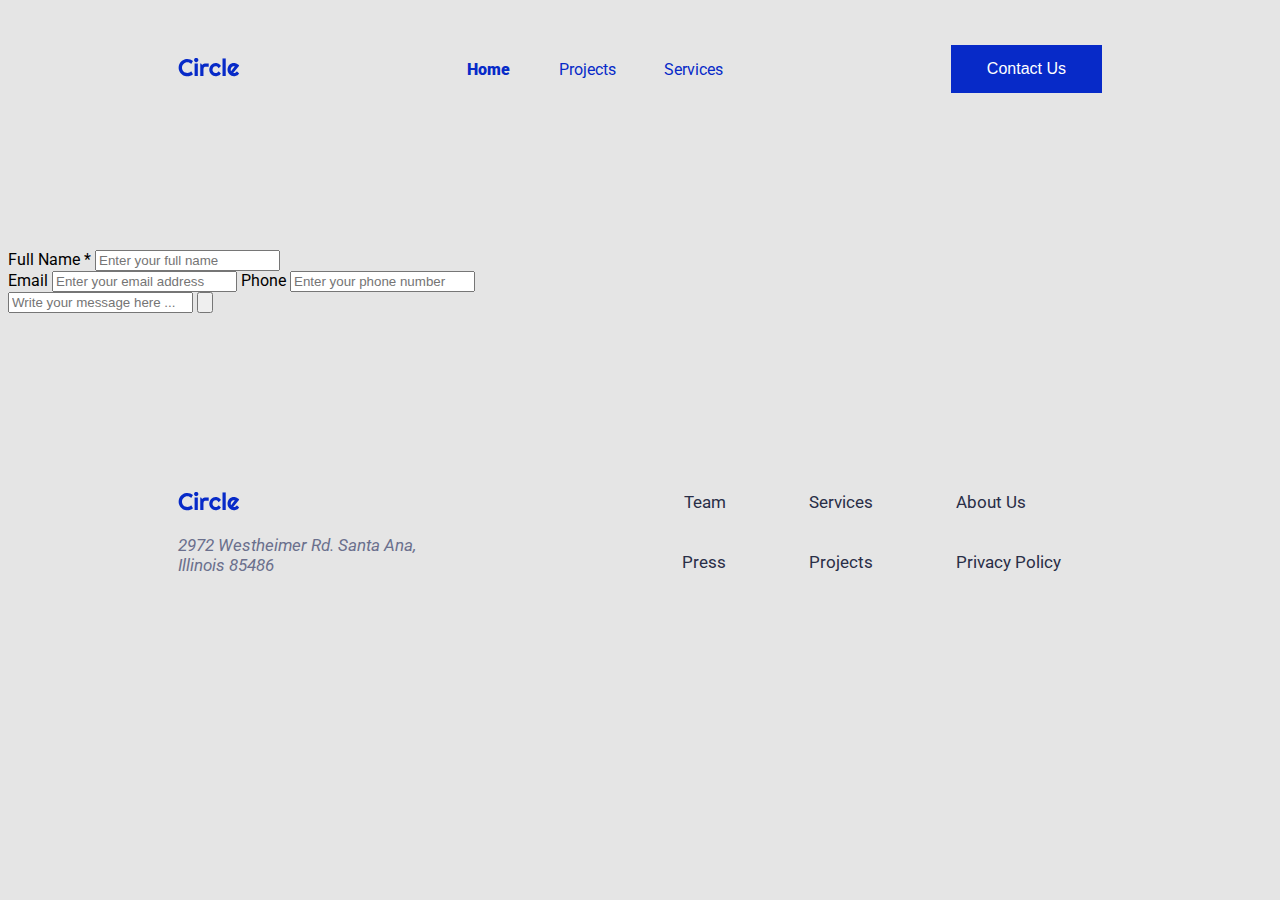
==== ContactUsPage.html @ ae676c8a "project page" ====
<!DOCTYPE html>
<html lang="en">

<head>
    <meta charset="UTF-8" />
    <meta name="viewport" content="width=device-width, initial-scale=1.0" />
    <meta http-equiv="X-UA-Compatible" content="ie=edge" />
    <link rel="stylesheet" type="text/css" href="./styles/main.css">
    <link rel="stylesheet" type="text/css" href="./styles/footer.css">
    <title>Mid-Term-Project-Aaron</title>
    <link rel="preconnect" href="https://fonts.googleapis.com">
    <link rel="preconnect" href="https://fonts.gstatic.com" crossorigin>
    <link href="https://fonts.googleapis.com/css2?family=Open+Sans:wght@300;400;500;700;800&display=swap"
        rel="stylesheet">
    <link
        href="https://fonts.googleapis.com/css2?family=Roboto:ital,wght@0,300;0,400;0,500;0,700;0,900;1,100;1,300;1,400;1,500;1,700;1,900&display=swap"
        rel="stylesheet">
</head>

<body>
    <header id="header-section">
        <nav class="nav-bar">
            <div class="nav-logo">
                <img src="./img/logos/circle.svg" class="navCircleLogo" />
            </div>
            <div class="nav-menu">
                <a class="nav-home" href="#hero-section" id="nav-home">Home</a>
                <a class="nav-projects" href="#projects-section" id="nav-projects">Projects</a>
                <a class="nav-services" href="#services-section" id="nav-services">Services</a>
            </div>
            <div class="nav-contact">
                <button class="blue-btn">Contact Us</button>
            </div>
        </nav>
        <nav class="nav-bar-mobile">
            <div class="nav-first-row">
                <div id="nav-logo">
                    <img src="./img/logos/circle.svg" class="navCircleLogo" />
                </div>
                <div id="nav-contact">
                    <button class="blue-btn">Contact Us</button>
                </div>
            </div>
            <div class="nav-second-row">
                <div class="nav-menu">
                    <a class="nav-home">Home</a>
                    <a class="nav-projects">Projects</a>
                    <a class="nav-services">Services</a>
                </div>
            </div>
        </nav>
    </header>

    <div class="space-section-aux"></div>

    <div id="contact-us-page">
        <h2 class="contact-us-header"></h2>

        <form>
            <label for="name">Full Name <span>*</span></label>
            <input id="name" type="text" placeholder="Enter your full name"/>
            <div>
                <label for="email">Email</label>
                <input type="email" id="email" placeholder="Enter your email address"/>
                <label for="phone">Phone</label>
                <input type="tel" id="phone" placeholder="Enter your phone number"/>
            </div>
            <label for="message"></label>
            <input placeholder="Write your message here ..." id="message"/>
            <input class="form-submit" type="button" placeholder="Submit"/>
        </form>
    </div>

    <div class="space-section-aux"></div>

    <footer id="footer-section">
        <div class="footer-section-wrapper">
            <div class="company-info">
                <div class="nav-logo">
                    <img src="./img/logos/circle.svg" class="navCircleLogo" />
                </div>
                <address class="nav-address">2972 Westheimer Rd. Santa Ana, Illinois 85486 </address>
            </div>
            <div class="footer-nav">
                <div class="column-left">
                    <a href="#" class="footer-nav-link">Team</a>
                    <a href="#client-section" class="footer-nav-link">Press</a>
                </div>
                <div class="column-middle">
                    <a href="#services-section" class="footer-nav-link">Services</a>
                    <a href="#projects-section" class="footer-nav-link">Projects</a>
                </div>
                <div class="column-right">
                    <a href="#" class="footer-nav-link">About Us</a>
                    <a href="#" class="footer-nav-link">Privacy Policy</a>
                </div>
            </div>
        </div>
    </footer>
</body>

</html>
---- styles/main.css ----
body {
    background-color: #E5E5E5;
    font-family: 'Roboto', sans-serif;
    padding-bottom: 50px;
}

/* --------- Space Section ------------*/

.space-section {
    width: 100%;
    height: 30px;
}

.space-section-aux {
    width: 100%;
    height: 100px;
}

/* --------- Header Section -----------*/

#header-section {
    height: 122px;
    padding-left: 170px;
    padding-right: 170px;
}

.nav-bar {
    height: 100%;
    display: flex;
    flex-direction: row;
    justify-content: space-between;
    align-items: center;
}

.nav-bar-mobile {
    display: none;
}

.navCircleLogo {}

.nav-menu {
    width: 20vw;
    display: flex;
    justify-content: space-between;
}

.nav-menu a {
    font-size: medium;
    color: #072AC8;
    text-decoration: none;
}

.nav-home {
    font-weight: 1000;
}

.blue-btn {
    border: 0px solid transparent;
    background-color: #072AC8;
    color: white;
    padding-top: 15px;
    padding-bottom: 15px;
    padding-left: 36px;
    padding-right: 36px;
    font-size: medium;
}

.blue-btn:hover {
    text-decoration: underline;
}

.transparent-btn {
    border: 0px solid transparent;
    background-color: transparent;
    color: #6B708D;
    padding-top: 15px;
    padding-bottom: 15px;
    padding-left: 36px;
    padding-right: 36px;
    font-size: medium;
}

.transparent-btn:hover {
    text-decoration: underline;
}

/* --------- Hero Section -----------*/

#hero-section {
    height: 650px;
    display: block;
    padding-left: 170px;
    padding-right: 170px;
}

.hero-wrapper {
    display: grid;
    grid-template-columns: 1fr 570px;
}

.hero-image-wrapper {
    background-image: url("../img/hero-section/hero-image.png");
    background-size: contain;
    background-repeat: no-repeat;
    background-position: center;
    grid-column: 2;
    grid-row: 1;
    display: block;
    position: relative;
}

.hero-image-wrapper .card-1 {
    position: absolute;
    display: inline-block;
    left: -5em;
    top: -2em;
    height: 380px;
    width: 360px;
}

.hero-image-wrapper .card-2 {
    position: absolute;
    display: inline-block;
    height: 360px;
    width: 350px;
    right: -4.9em;
    bottom: -7.5em;
}

.hero-info-wrapper {
    display: flex;
    flex-direction: column;
    justify-content: center;
    align-items: flex-start;
    height: 650px;
    grid-column: 1;
    grid-row: 1;
    padding-right: 10px;
}

.hero-btns-wrapper {
    margin-top: 20px;
}

.hero-info-wrapper h1 {
    font-size: 60px;
    font-weight: bold;
    margin: 0;
}

.hero-info-wrapper p {
    font-size: 20px;
    font-weight: 400;
    line-height: 150%;
    margin-top: 30px;
    margin-bottom: 30px;
}

/* --------- Client Section -----------*/

#client-section {
    display: block;
    height: 100px;
    width: 100%;
}

.client-section-wrapper {
    display: flex;
    flex-direction: row;
    justify-content: space-between;
    padding-left: 170px;
    padding-right: 170px;
    align-items: center;
}

.clients-logo {
    filter: grayscale(100%);
    transform: scale(0.8);
}

/* --------- Recent Projects Section -----------*/

.index-subtitle {
    font-size: 40px;
    font-weight: bold;
}

.pc-image-wrapper {
    height: 240px;
    padding: 0;
}

.pc-image {
    width: 100%;
    height: 100%;
}

.card-title-wrapper {
    height: 204px;
    margin: 0;
    padding-left: 30px;
    padding-right: 30px;
    display: flex;
    flex-direction: column;
    justify-content: space-between;
}

/* --------- Cards -----------*/

.cards-sections {
    display: block;
    height: 100px;
    padding-left: 170px;
    padding-right: 170px;
    height: fit-content;
}

.cards-wrapper {
    display: flex;
    flex-direction: row;
    align-items: center;
    justify-content: space-between;
    flex-wrap: wrap;
}

.project-card {
    background-color: white;
    box-shadow: 0px 4px 15px 0px #0002;
    width: 340px;
    height: 444px;
    overflow: auto;
    margin: 0;
    margin-left: 20px;
    margin-bottom: 20px;
}

.project-card-first {
    background-color: white;
    box-shadow: 0px 4px 15px 0px #0002;
    width: 340px;
    height: 444px;
    overflow: auto;
    margin: 0;
    margin-bottom: 20px;
}

.service-card {
    background-color: white;
    box-shadow: 0px 4px 15px 0px #0002;
    width: 340px;
    height: 380px;
    box-sizing: border-box;
    display: flex;
    flex-direction: column;
    justify-content: space-between;
    padding: 20px;
    overflow: auto;
    margin: 0;
    margin-left: 20px;
    margin-bottom: 20px;
}

.card-title {
    font-size: 24px;
    margin: 0;
    padding-top: 30px;
}

.card-link {
    padding-bottom: 30px;
    text-decoration: none;
    text-decoration: none;
    color: #072AC8;
}

.card-info {
    font-size: 20px;
    line-height: 150%;
    font-weight: 300;
}

/* --------- Testimonial Section -----------*/

#testimonial-section {
    height: 630px;
    margin-left: 30px;
    margin-right: 30px;
}

.testimonial-black-bg {
    height: 100%;
    background-color: #292E47;
    position: relative;
    display: flex;
    flex-direction: column;
    justify-content: space-between;
    align-items: center;
}

.testimonial-black-bg h3 {
    color: white;
    font-size: 40px;
    display: flex;
    text-align: center;
    padding: 40px;
}

.testimonial-black-bg p {
    color: #FFC600;
    font-size: 24px;
    display: flex;
    text-align: center;
    padding-left: 30%;
    padding-right: 30%;
}

.memoji1 {
    width: 150px;
    position: absolute;
    top: 30px;
    left: 100px;
}

.memoji2 {
    width: 150px;
    position: absolute;
    top: 30px;
    right: 100px;
}

.memoji3 {
    width: 150px;
    position: absolute;
    bottom: 30px;
    left: 100px;
}

.memoji4 {
    width: 150px;
    position: absolute;
    bottom: 30px;
    right: 100px;
}

.client-info-wrapper {
    display: flex;
    justify-content: center;
    flex-direction: row;
    margin-bottom: 40px;
    padding: 40px;
}

.rounded-img {
    border-radius: 50%;
    width: 50px;
    height: 50px;
    margin-right: 10px;
}

.client-name {
    color: #A2D6F9;
    font-size: 17px;
    display: flex;
    justify-content: center;
    align-items: center;
}

.client-website {
    color: #F4F6FC;
    font-size: 13px;
    display: flex;
    justify-content: flex-start;
    align-items: center;
}

/* --------- Services Section -----------*/

.service-img-wrapper {
    height: 80px;
    width: 80px;
    display: flex;
    justify-content: center;
    align-items: center;
    background-color: #ECF7FF;
    border-radius: 50%;
}

.service-img {
    height: 40px;
    width: 40px;
}

.bottom {
    display: flex;
    justify-content: flex-start;
    align-items: flex-end;
    padding: 0;
    text-decoration: none;
    color: #072AC8;
}

@media screen and (max-width: 464px) {
    body {
        padding: 0;
        margin: 0;
    }

    /* --------- Header Section -----------*/
    #header-section {
        height: 100px;
        margin: 0;
        padding: 0;
    }

    .nav-bar {
        display: none;
    }

    .nav-bar-mobile {
        height: 100%;
        display: grid;
        grid-template-rows: 1fr 1fr;
    }

    .nav-first-row {
        display: flex;
        justify-content: space-between;
        align-items: center;
        padding-left: 20px;
        padding-right: 20px;
    }

    .nav-second-row {
        display: flex;
        justify-content: center;
        align-items: center;
    }

    .nav-menu {
        width: 60vw;
        display: flex;
        justify-content: space-between;
        align-items: baseline;
        text-decoration: none;
    }

    .blue-btn {
        border: 0px solid transparent;
        background-color: #072AC8;
        color: white;
        padding-top: 7.5px;
        padding-bottom: 7.5px;
        padding-left: 18px;
        padding-right: 18px;
        font-size: small;
    }

    .transparent-btn {
        border: 0px solid transparent;
        background-color: transparent;
        color: #6B708D;
        padding-top: 7.5px;
        padding-bottom: 7.5px;
        padding-left: 18px;
        padding-right: 18px;
        font-size: small;
    }

    /* --------- Hero Section -----------*/

    #hero-section {
        height: 444px;
        width: 100%;
        padding: 0;
    }

    .hero-wrapper {
        display: grid;
        grid-template-rows: 80vw 80vw;
        grid-template-columns: 1fr;
    }

    .hero-info-wrapper {
        grid-row: 2;
        display: flex;
        height: 100%;
        margin-top: 60px;
        justify-content: center;
        align-items: center;
        padding-left: 20px;
        padding-right: 20px;
    }

    .hero-info-wrapper h1 {
        font-size: 25px;
        font-weight: bold;
        margin: 0;
        display: block;
        text-align: center;
    }

    .hero-info-wrapper p {
        font-size: 18px;
        font-weight: 400;
        line-height: 150%;
        display: block;
        text-align: center;
    }

    .hero-image-wrapper {
        background-image: url("../img/hero-section/hero-image.png");
        background-size: contain;
        background-repeat: no-repeat;
        background-position: center;
        grid-row: 1;
        grid-column: 1;
        display: block;
        position: relative;
    }

    .hero-image-wrapper .card-1 {
        position: absolute;
        display: inline-block;
        left: 0em;
        top: -1em;
        height: 200px;
        width: 180px;
    }

    .hero-image-wrapper .card-2 {
        position: absolute;
        display: inline-block;
        height: 190px;
        width: 180px;
        right: 0em;
        bottom: -5em;
    }

    /* --------- Client Section -----------*/
    #client-section {
        display: none;
    }

    /* --------- Recent Projects Section -----------*/

    .index-subtitle {
        font-size: 30px;
        font-weight: bold;
        display: flex;
        align-items: center;
        justify-content: center;
    }

    .pc-image-wrapper {
        height: 240px;
        padding: 0;
    }

    .pc-image {
        width: 100%;
        height: 100%;
    }

    .pc-info-wrapper {
        height: 204px;
        margin: 0;
        padding-left: 30px;
        padding-right: 30px;
        display: flex;
        flex-direction: column;
        justify-content: space-between;
    }



    /* --------- Cards -----------*/

    .cards-sections {
        margin-top: 50px;
        margin-bottom: 50px;
        display: block;
        padding-left: 20px;
        padding-right: 20px;

    }

    .cards-wrapper {
        display: flex;
        flex-direction: column;
        align-items: center;
    }

    .project-card {
        background-color: white;
        margin: 0;
        margin-bottom: 20px;
        box-shadow: 0px 4px 15px 0px #0002;
        width: 80vw;
        height: 444px;
    }

    .project-card-first {
        background-color: white;
        margin: 0;
        margin-bottom: 20px;
        box-shadow: 0px 4px 15px 0px #0002;
        width: 80vw;
        height: 444px;
    }

    .service-card {
        background-color: white;
        box-shadow: 0px 4px 15px 0px #0002;
        width: 80vw;
        height: 320px;
        display: flex;
        flex-direction: column;
        justify-content: space-between;
        margin: 0;
        margin-bottom: 20px;
    }

    .card-title {
        font-size: 24px;
        margin: 0;
        padding-top: 30px;
    }

    .card-info {
        font-size: 14px;
        margin-bottom: 0;
        line-height: 150%;
    }

    .card-link {
        font-size: 13px;
        text-decoration: none;
        color: #072AC8;
        padding-bottom: 30px;
    }

    /* --------- Testimonial Section -----------*/

    #testimonial-section {
        height: fit-content;
        width: 100vw;
        margin: 0;
        padding: 0;
        border: 0px;
    }

    .testimonial-black-bg {
        width: 100%;
        height: 100%;
        background-color: #292E47;
        position: relative;
        display: flex;
        flex-direction: column;
        justify-content: space-around;
        align-items: center;
        padding-top: 150px;
        padding-bottom: 150px;
    }

    .testimonial-black-bg h3 {
        color: white;
        font-size: 40px;
        display: flex;
        text-align: center;
        padding: 40px;
    }

    .testimonial-black-bg p {
        color: #FFC600;
        font-size: 24px;
        display: flex;
        text-align: center;
        padding-left: 40px;
        padding-right: 40px;
    }

    .memoji1 {
        width: 150px;
        position: absolute;
        top: 0;
        left: 0;
    }

    .memoji2 {
        width: 150px;
        position: absolute;
        top: 0;
        right: 0;
    }

    .memoji3 {
        width: 150px;
        position: absolute;
        bottom: 0;
        left: 0;
    }

    .memoji4 {
        width: 150px;
        position: absolute;
        bottom: 0;
        right: 0;
    }

    .client-info-wrapper {
        display: flex;
        justify-content: center;
        flex-direction: row;
        margin-bottom: 40px;
        padding: 40px;
    }

    .rounded-img {
        border-radius: 50%;
        width: 50px;
        height: 50px;
        margin-right: 10px;
    }

    .client-name {
        color: #A2D6F9;
        font-size: 17px;
        display: flex;
        justify-content: center;
        align-items: center;
    }

    .client-website {
        color: #F4F6FC;
        font-size: 13px;
        display: flex;
        justify-content: flex-start;
        align-items: center;
    }

    /* --------- Services Section -----------*/

    .service-img-wrapper {
        height: 80px;
        width: 80px;
        display: flex;
        justify-content: center;
        align-items: center;
        background-color: #ECF7FF;
        border-radius: 50%;
    }
    
    .service-img {
        height: 40px;
        width: 40px;
    }
    
    .bottom {
        display: flex;
        justify-content: flex-start;
        padding: 0;
        text-decoration: none;
        align-items: flex-end;
    }
}
---- styles/footer.css ----
/* --------- CTA Section -----------*/
#CTA-section {
    height: 400px;
    margin-left: 30px;
    margin-right: 30px;
}

.CTA-yellow-bg {
    height: 100%;
    background-color: #FFC600;
    position: relative;
    display: flex;
    flex-direction: column;
    justify-content: center;
    align-items: center;
}

.CTA-yellow-bg h2 {
    font-size: 40px;
    font-weight: bold;
    margin: 0;
}

.CTA-yellow-bg h4 {
    font-size: 20px;
    line-height: 150%;
    font-weight: 300;
    margin-bottom: 50px;
}

.subscribe-wrapper {
    display: flex;
    flex-direction: row;
    justify-content: center;
    align-items: center;
}

.input-container {
    position: relative;
    height: 100%;
}

.input-container img {
    position: absolute;
    width: 20px;
    padding: 10px;
    top: 4px;
    display: flex;
    justify-content: center;
    align-items: center;
}

.input-container input {
    border: 0px solid transparent;
    color: #292E47;
    padding-top: 7.5px;
    padding-bottom: 7.5px;
    padding-left: 35px;
    padding-right: 18px;
    height: 100%;
    box-sizing: border-box;
    font-size: small;
    margin-right: 10px;
}

/* --------- Footer Section -----------*/

#footer-section {
    height: 240px;
    width: 100%;
    display: block;
    padding-left: 170px;
    padding-right: 170px;
    box-sizing: border-box;
}

.footer-section-wrapper {
    display: grid;
    grid-template-columns: 1fr 1fr;
    height: 100%;
    justify-content: space-between;
    align-items: center;
}

.company-info {
    display: flex;
    flex-direction: column;
    justify-content: center;
    height: 100%;
}

.nav-address {
    margin-top: 20px;
    width: 260px;
    color: #6B708D;
    font-size: 17px;

}

.footer-nav {
    display: flex;
    flex-direction: row;
    justify-content: space-around;
    align-items: center;
    height: 100%;
}

.footer-nav-link {
    color: #292E47;
    font-size: 17px;
    line-height: 150%;
    text-decoration: none;
}

.column-left {
    display: flex;
    flex-direction: column;
    justify-content: space-around;
    align-items: flex-end;
    height: 50%;
}

.column-middle {
    display: flex;
    flex-direction: column;
    justify-content: space-around;
    align-items: center;
    height: 50%;
}


.column-right {
    display: flex;
    flex-direction: column;
    justify-content: space-around;
    align-items: flex-start;
    height: 50%;
}


@media screen and (max-width: 464px) {
    /* --------- CTA Section -----------*/

    #CTA-section {
        height: 400px;
        margin: 0;
    }

    .CTA-yellow-bg {
        height: 100%;
        background-color: #FFC600;
        position: relative;
        display: flex;
        flex-direction: column;
        justify-content: center;
        align-items: center;
        text-align: center;
    }

    .CTA-yellow-bg h2 {
        font-size: 40px;
        font-weight: bold;
        margin: 0;
    }

    .CTA-yellow-bg h4 {
        font-size: 20px;
        line-height: 150%;
        font-weight: 300;
        margin-bottom: 50px;
    }

    .subscribe-wrapper {
        display: flex;
        flex-direction: row;
        justify-content: center;
        align-items: center;
    }

    .input-container {
        position: relative;
        height: 100%;
    }

    .input-container img {
        position: absolute;
        width: 20px;
        padding: 0;
        padding-left: 10px;
        top: 5px;
        display: flex;
        justify-content: center;
        align-items: center;
    }

    .input-container input {
        border: 0px solid transparent;
        color: #292E47;
        padding-top: 7.5px;
        padding-bottom: 7.5px;
        padding-left: 35px;
        padding-right: 18px;
        height: 100%;
        box-sizing: border-box;
        font-size: small;
        margin-right: 10px;
    }

    /* --------- Footer Section -----------*/

    #footer-section {
        height: 300px;
        width: 100vw;
        display: block;
        box-sizing: border-box;
        padding: 0;
    }

    .footer-section-wrapper {
        display: grid;
        grid-template-rows: 1fr 1fr;
        grid-template-columns: 1fr;
        height: 100%;
        justify-content: space-between;
        align-items: center;
    }

    .company-info {
        display: flex;
        flex-direction: column;
        justify-content: center;
        align-items: center;
        text-align: center;
        height: 100%;
        padding: 20px;
    }

    .nav-address {
        margin-top: 20px;
        width: 260px;
        color: #6B708D;
        font-size: 17px;

    }

    .footer-nav {
        display: flex;
        flex-direction: row;
        justify-content: space-around;
        align-items: center;
        height: 100%;
    }

    .footer-nav-link {
        color: #292E47;
        font-size: 17px;
        line-height: 150%;
        text-decoration: none;
    }

    .column-left {
        display: flex;
        flex-direction: column;
        justify-content: space-around;
        align-items: flex-end;
        height: 50%;
    }

    .column-middle {
        display: flex;
        flex-direction: column;
        justify-content: space-around;
        align-items: center;
        height: 50%;
    }


    .column-right {
        display: flex;
        flex-direction: column;
        justify-content: space-around;
        align-items: flex-start;
        height: 50%;
    }

}
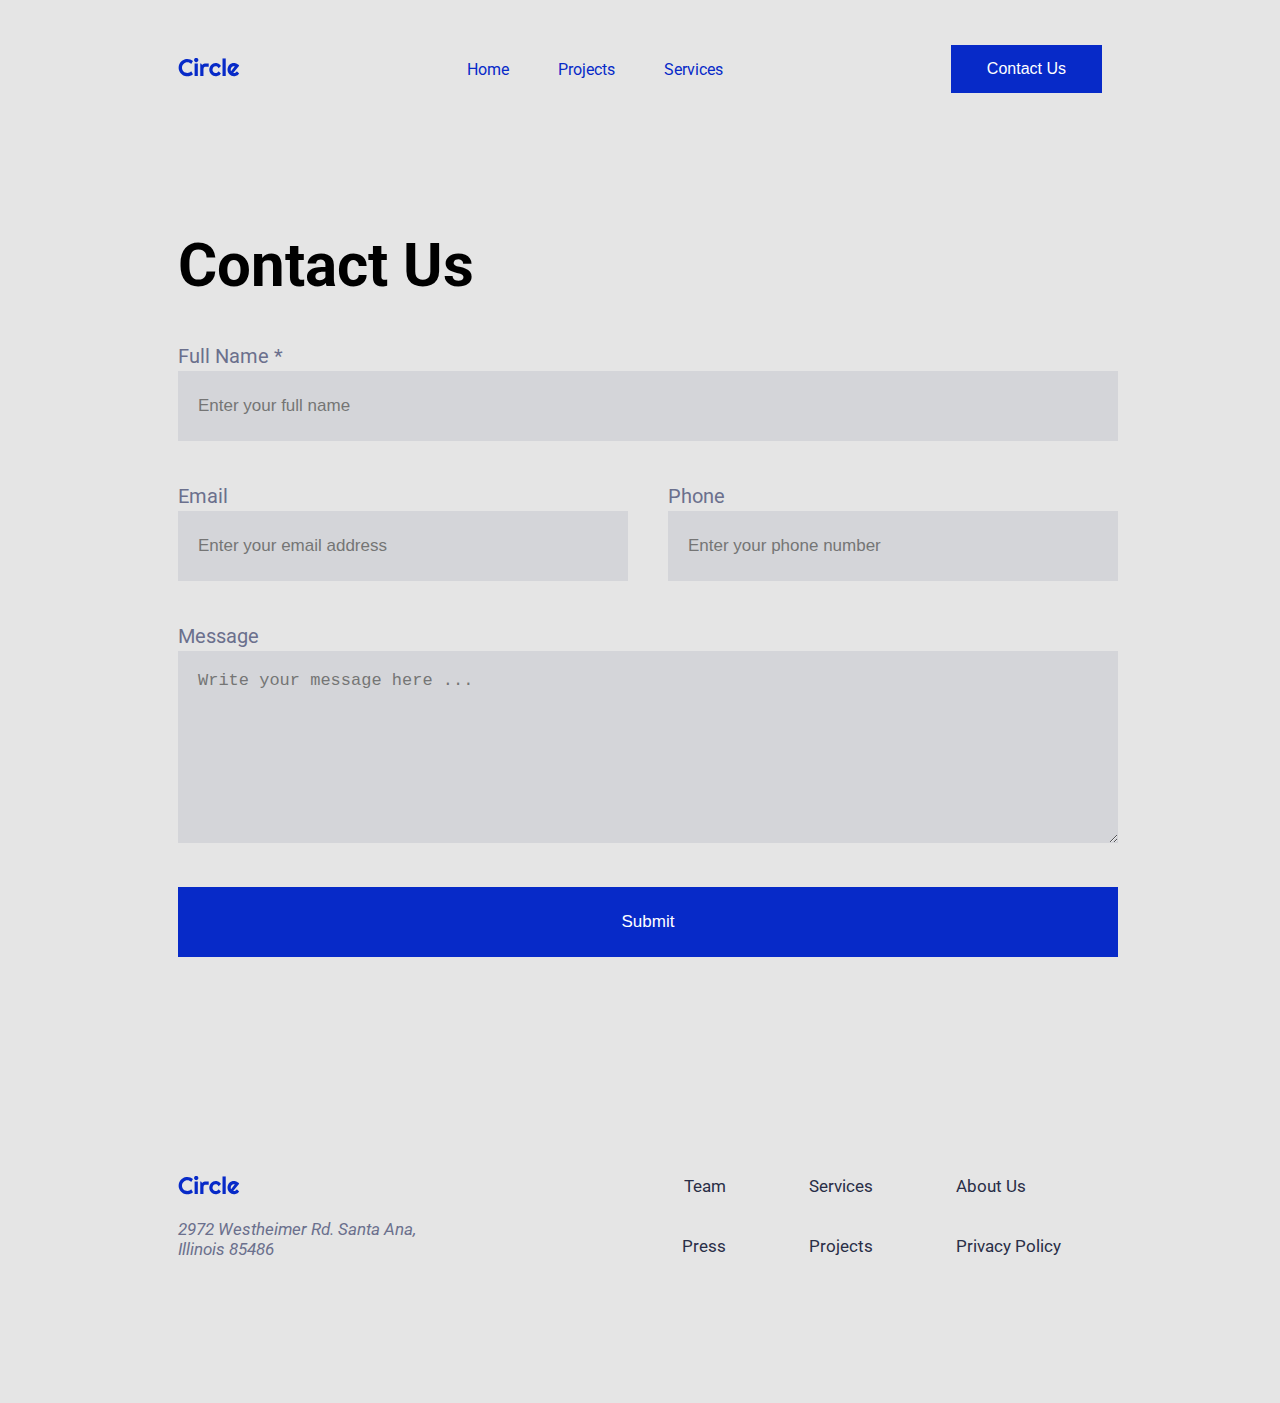
==== commit a46c8586: "contact us page" ====
--- a/ContactUsPage.html
+++ b/ContactUsPage.html
@@ -7,6 +7,7 @@
     <meta http-equiv="X-UA-Compatible" content="ie=edge" />
     <link rel="stylesheet" type="text/css" href="./styles/main.css">
     <link rel="stylesheet" type="text/css" href="./styles/footer.css">
+    <link rel="stylesheet" type="text/css" href="./styles/contactUsPage.css">
     <title>Mid-Term-Project-Aaron</title>
     <link rel="preconnect" href="https://fonts.googleapis.com">
     <link rel="preconnect" href="https://fonts.gstatic.com" crossorigin>
@@ -54,20 +55,24 @@
     <div class="space-section-aux"></div>
 
     <div id="contact-us-page">
-        <h2 class="contact-us-header"></h2>
-
-        <form>
-            <label for="name">Full Name <span>*</span></label>
-            <input id="name" type="text" placeholder="Enter your full name"/>
-            <div>
-                <label for="email">Email</label>
-                <input type="email" id="email" placeholder="Enter your email address"/>
-                <label for="phone">Phone</label>
-                <input type="tel" id="phone" placeholder="Enter your phone number"/>
+        <h2 class="contact-us-title">Contact Us</h2>
+        <form class="contact-us-form">
+            <label for="name" required="true">Full Name <span>*</span></label>
+            <input id="name" type="text" placeholder="Enter your full name" required />
+            <div class="two-inputs">
+                <div class="input-column">
+                    <label for="email">Email</label>
+                    <input type="email" id="email" placeholder="Enter your email address"/>
+                </div>
+                <div class="input-column">
+                    <label for="phone">Phone</label>
+                    <input type="tel" id="phone" placeholder="Enter your phone number" />
+                </div>
+    
             </div>
-            <label for="message"></label>
-            <input placeholder="Write your message here ..." id="message"/>
-            <input class="form-submit" type="button" placeholder="Submit"/>
+            <label for="message">Message</label>
+            <textarea placeholder="Write your message here ..." id="message" rows="8"></textarea>
+            <input id="form-submit" type="button" value="Submit" />
         </form>
     </div>
 
--- a/styles/contactUsPage.css
+++ b/styles/contactUsPage.css
@@ -0,0 +1,153 @@
+.nav-home {
+    font-weight: 400;
+}
+
+#contact-us-page {
+    height: fit-content;
+    width: 100vw;
+}
+
+.contact-us-title {
+    padding-left: 170px;
+    padding-right: 170px;
+    font-size: 60px;
+    font-weight: bold;
+    line-height: auto;
+    margin: 0;
+    margin-bottom: 40px;
+}
+
+.contact-us-form {
+    padding-left: 170px;
+    padding-right: 170px;
+}
+
+.contact-us-form label {
+    font-size: 20px;
+    color: #6B708D;
+    line-height: 150%;
+}
+
+.contact-us-form span {
+}
+
+.contact-us-form input {
+    height: 70px;
+    width: 100%;
+    border: transparent;
+    color: #6B708D;
+    background-color: #6B708D22;
+    font-size: 17px;
+    padding: 0px;
+    padding-left: 20px;
+    padding-right: 20px;
+    box-sizing: border-box;
+    margin-bottom: 40px;
+}
+
+.contact-us-form textarea {
+    width: 100%;
+    max-width: 100%;
+    min-width: 100%;
+    border: transparent;
+    color: #6B708D;
+    background-color: #6B708D22;
+    font-size: 17px;
+    padding: 20px;
+    box-sizing: border-box;
+    margin-bottom: 40px;
+}
+
+.two-inputs {
+    display: grid;
+    grid-template-columns: 1fr 1fr;
+    column-gap: 40px;
+}
+
+.input-column{
+    display: flex;
+    flex-direction: column;
+    flex-wrap: nowrap;
+}
+
+#form-submit {
+    background-color: #072AC8;
+    color: white;
+    font-size: 17px;
+    width: 100%;
+}
+
+
+@media screen and (max-width: 464px) {
+    .contact-us-title {
+        padding-left: 20px;
+        padding-right: 20px;
+        font-size: 40px;
+        font-weight: bold;
+        line-height: auto;
+        margin: 0;
+        margin-bottom: 40px;
+    }
+    
+    .contact-us-form {
+        padding-left: 20px;
+        padding-right: 20px;
+    }
+    
+    .contact-us-form label {
+        font-size: 20px;
+        color: #6B708D;
+        line-height: 150%;
+    }
+    
+    .contact-us-form span {
+    }
+    
+    .contact-us-form input {
+        height: 70px;
+        width: 100%;
+        border: transparent;
+        color: #6B708D;
+        background-color: #6B708D22;
+        font-size: 17px;
+        padding: 0px;
+        padding-left: 20px;
+        padding-right: 20px;
+        box-sizing: border-box;
+        margin-bottom: 40px;
+    }
+    
+    .contact-us-form textarea {
+        width: 100%;
+        max-width: 100%;
+        min-width: 100%;
+        border: transparent;
+        color: #6B708D;
+        background-color: #6B708D22;
+        font-size: 17px;
+        padding: 20px;
+        box-sizing: border-box;
+        margin-bottom: 40px;
+    }
+    
+    .two-inputs {
+        display: grid;
+        grid-template-rows: 1fr 1fr;
+        grid-template-columns: 1fr;
+        column-gap: 40px;
+    }
+    
+    .input-column{
+        display: flex;
+        flex-direction: column;
+        flex-wrap: nowrap;
+    }
+    
+    #form-submit {
+        background-color: #072AC8;
+        color: white;
+        font-size: 17px;
+        width: 100%;
+    }
+    
+}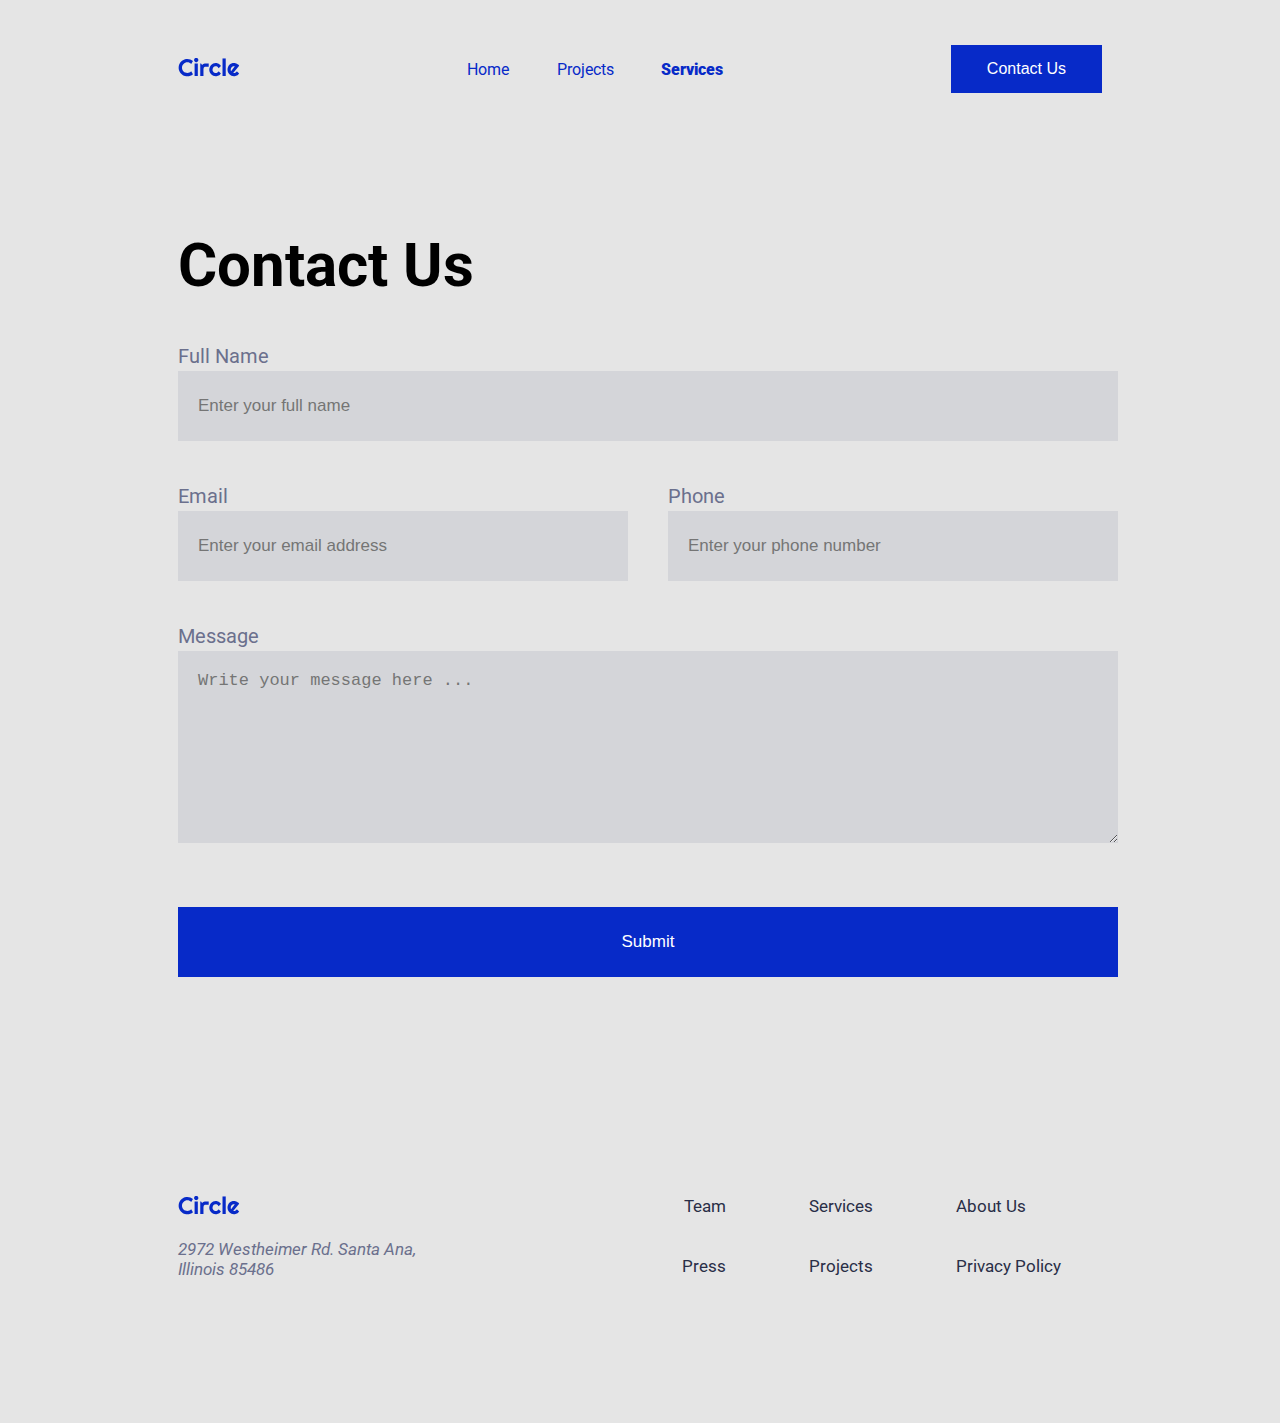
==== commit ecf1adcb: "netifly" ====
--- a/ContactUsPage.html
+++ b/ContactUsPage.html
@@ -25,9 +25,9 @@
                 <img src="./img/logos/circle.svg" class="navCircleLogo" />
             </div>
             <div class="nav-menu">
-                <a class="nav-home" href="#hero-section" id="nav-home">Home</a>
-                <a class="nav-projects" href="#projects-section" id="nav-projects">Projects</a>
-                <a class="nav-services" href="#services-section" id="nav-services">Services</a>
+                <a class="nav-home" href="./index.html" id="nav-home">Home</a>
+                <a class="nav-projects" href="./projectPage.html" id="nav-projects">Projects</a>
+                <a class="nav-services" href="./contactUsPage.html" id="nav-services">Services</a>
             </div>
             <div class="nav-contact">
                 <button class="blue-btn">Contact Us</button>
@@ -44,9 +44,9 @@
             </div>
             <div class="nav-second-row">
                 <div class="nav-menu">
-                    <a class="nav-home">Home</a>
-                    <a class="nav-projects">Projects</a>
-                    <a class="nav-services">Services</a>
+                    <a class="nav-home" href="./index.html">Home</a>
+                    <a class="nav-projects" href="./projectPage.html">Projects</a>
+                    <a class="nav-services" href="./contactUsPage.html">Services</a>
                 </div>
             </div>
         </nav>
@@ -57,23 +57,25 @@
     <div id="contact-us-page">
         <h2 class="contact-us-title">Contact Us</h2>
         <form class="contact-us-form">
-            <label for="name" required="true">Full Name <span>*</span></label>
+            <label for="name" id="name-lbl">Full Name</label>
             <input id="name" type="text" placeholder="Enter your full name" required />
             <div class="two-inputs">
                 <div class="input-column">
-                    <label for="email">Email</label>
-                    <input type="email" id="email" placeholder="Enter your email address"/>
+                    <label for="email" id="email-lbl">Email</label>
+                    <input type="email" id="email" placeholder="Enter your email address" required />
                 </div>
                 <div class="input-column">
-                    <label for="phone">Phone</label>
-                    <input type="tel" id="phone" placeholder="Enter your phone number" />
+                    <label for="phone" id="phone-lbl">Phone</label>
+                    <input type="tel" id="phone" placeholder="Enter your phone number" required />
                 </div>
-    
+
             </div>
-            <label for="message">Message</label>
+            <label for="message" id="message-lbl">Message</label>
             <textarea placeholder="Write your message here ..." id="message" rows="8"></textarea>
-            <input id="form-submit" type="button" value="Submit" />
+            <p id="warning"></p>
+            <input id="form-submit" type="button" value="Submit" required />
         </form>
+        
     </div>
 
     <div class="space-section-aux"></div>
@@ -102,6 +104,7 @@
             </div>
         </div>
     </footer>
+    <script src="./index.js"></script>
 </body>
 
 </html>--- a/styles/main.css
+++ b/styles/main.css
@@ -53,6 +53,14 @@
 .nav-home {
     font-weight: 1000;
 }
+
+.nav-projects {
+    font-weight: 400;
+}
+
+.nav-services {
+    font-weight: 400;
+}  
 
 .blue-btn {
     border: 0px solid transparent;
--- a/styles/contactUsPage.css
+++ b/styles/contactUsPage.css
@@ -1,6 +1,14 @@
 .nav-home {
     font-weight: 400;
 }
+
+.nav-projects {
+    font-weight: 400;
+}
+
+.nav-services {
+    font-weight: 1000;
+}  
 
 #contact-us-page {
     height: fit-content;
@@ -45,6 +53,13 @@
     margin-bottom: 40px;
 }
 
+.contact-us-form input:invalid + span::after{
+    position: relative;
+    content: "*";
+    padding-left: 5px;
+    color: #6B708D;
+}
+
 .contact-us-form textarea {
     width: 100%;
     max-width: 100%;
@@ -75,6 +90,22 @@
     color: white;
     font-size: 17px;
     width: 100%;
+    cursor: pointer;
+}
+
+#form-submit:hover {
+    text-decoration: underline;
+}
+
+#warning {
+    display: flex;
+    flex-direction: column;
+    justify-content: center;
+    align-items: center;
+    color: rgb(230, 63, 63);
+    font-size: 17px;
+    line-height: 150%;
+    margin: 10px;
 }
 
 
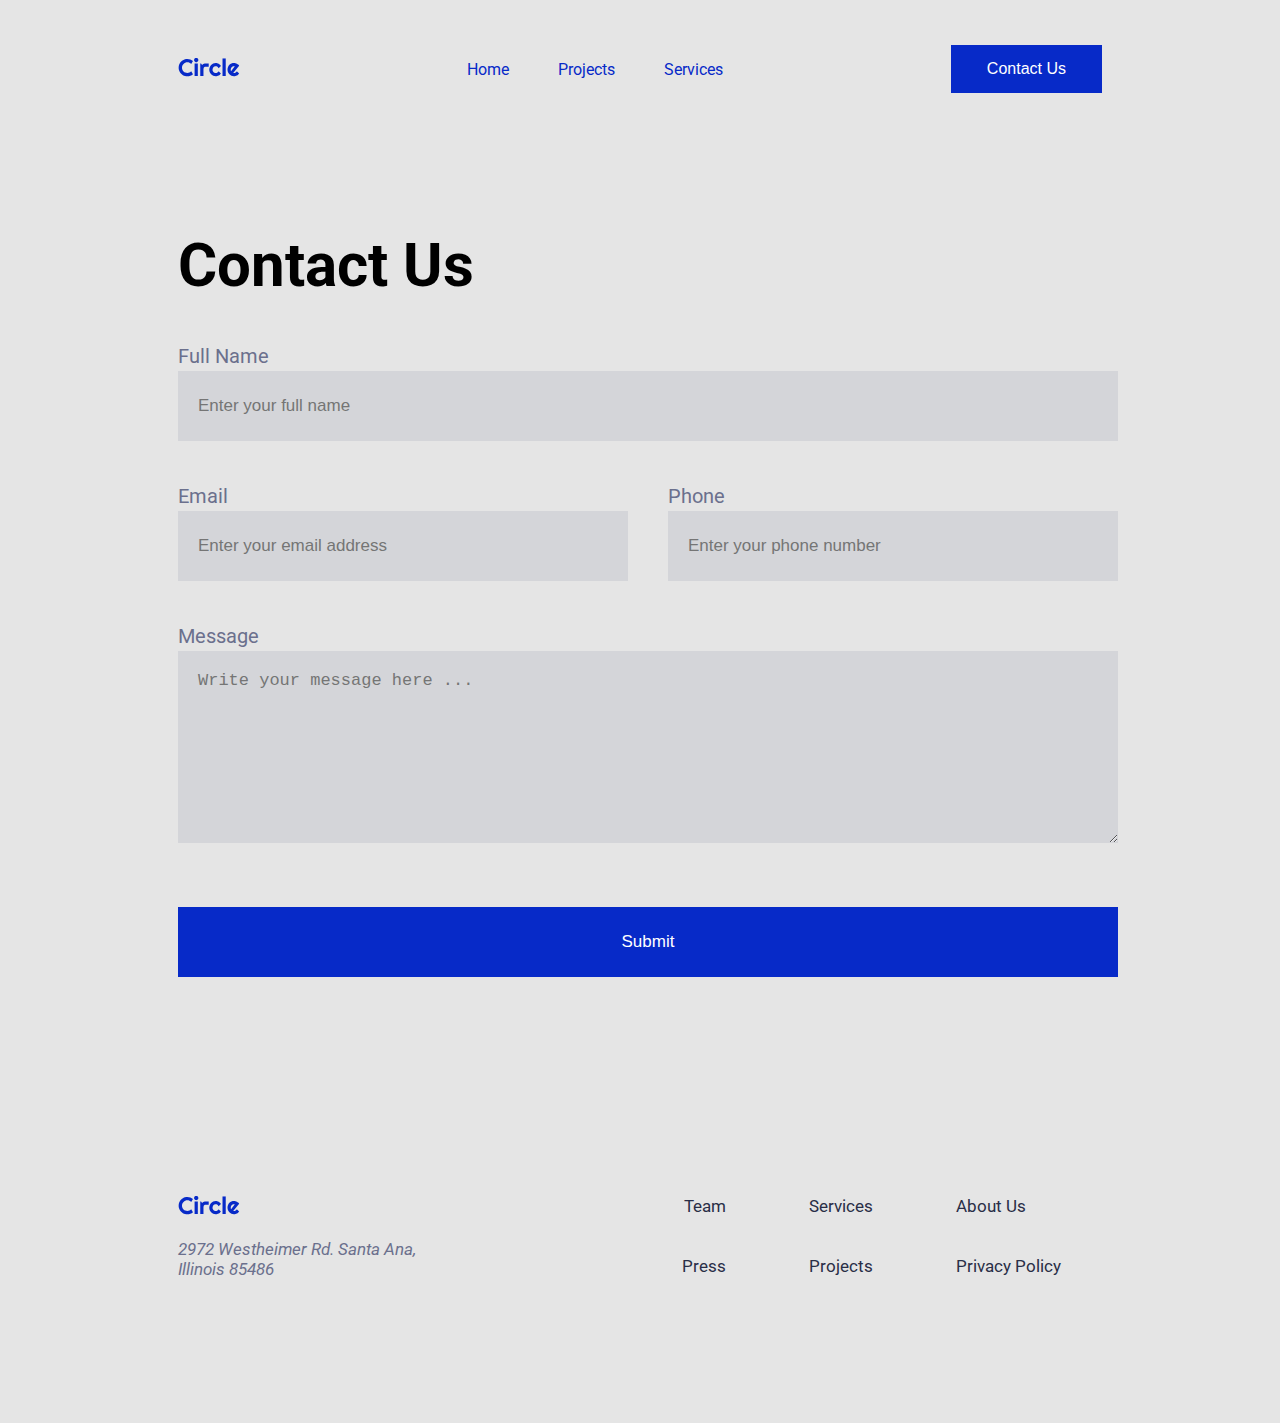
==== commit ce31fcab: "redirections all pages" ====
--- a/ContactUsPage.html
+++ b/ContactUsPage.html
@@ -22,7 +22,7 @@
     <header id="header-section">
         <nav class="nav-bar">
             <div class="nav-logo">
-                <img src="./img/logos/circle.svg" class="navCircleLogo" />
+                <img src="./img/logos/circle.svg" class="navCircleLogo" onclick="window.location.href='./index.html'"/>
             </div>
             <div class="nav-menu">
                 <a class="nav-home" href="./index.html" id="nav-home">Home</a>
@@ -30,16 +30,16 @@
                 <a class="nav-services" href="./contactUsPage.html" id="nav-services">Services</a>
             </div>
             <div class="nav-contact">
-                <button class="blue-btn">Contact Us</button>
+                <button class="blue-btn" onclick="window.location.href='./ContactUsPage.html'">Contact Us</button>
             </div>
         </nav>
         <nav class="nav-bar-mobile">
             <div class="nav-first-row">
                 <div id="nav-logo">
-                    <img src="./img/logos/circle.svg" class="navCircleLogo" />
+                    <img src="./img/logos/circle.svg" class="navCircleLogo" onclick="window.location.href='./index.html'"/>
                 </div>
                 <div id="nav-contact">
-                    <button class="blue-btn">Contact Us</button>
+                    <button class="blue-btn" onclick="window.location.href='./ContactUsPage.html'">Contact Us</button>
                 </div>
             </div>
             <div class="nav-second-row">
--- a/styles/main.css
+++ b/styles/main.css
@@ -36,7 +36,9 @@
     display: none;
 }
 
-.navCircleLogo {}
+.navCircleLogo {
+    cursor: pointer;
+}
 
 .nav-menu {
     width: 20vw;
--- a/styles/contactUsPage.css
+++ b/styles/contactUsPage.css
@@ -4,11 +4,7 @@
 
 .nav-projects {
     font-weight: 400;
-}
-
-.nav-services {
-    font-weight: 1000;
-}  
+} 
 
 #contact-us-page {
     height: fit-content;
